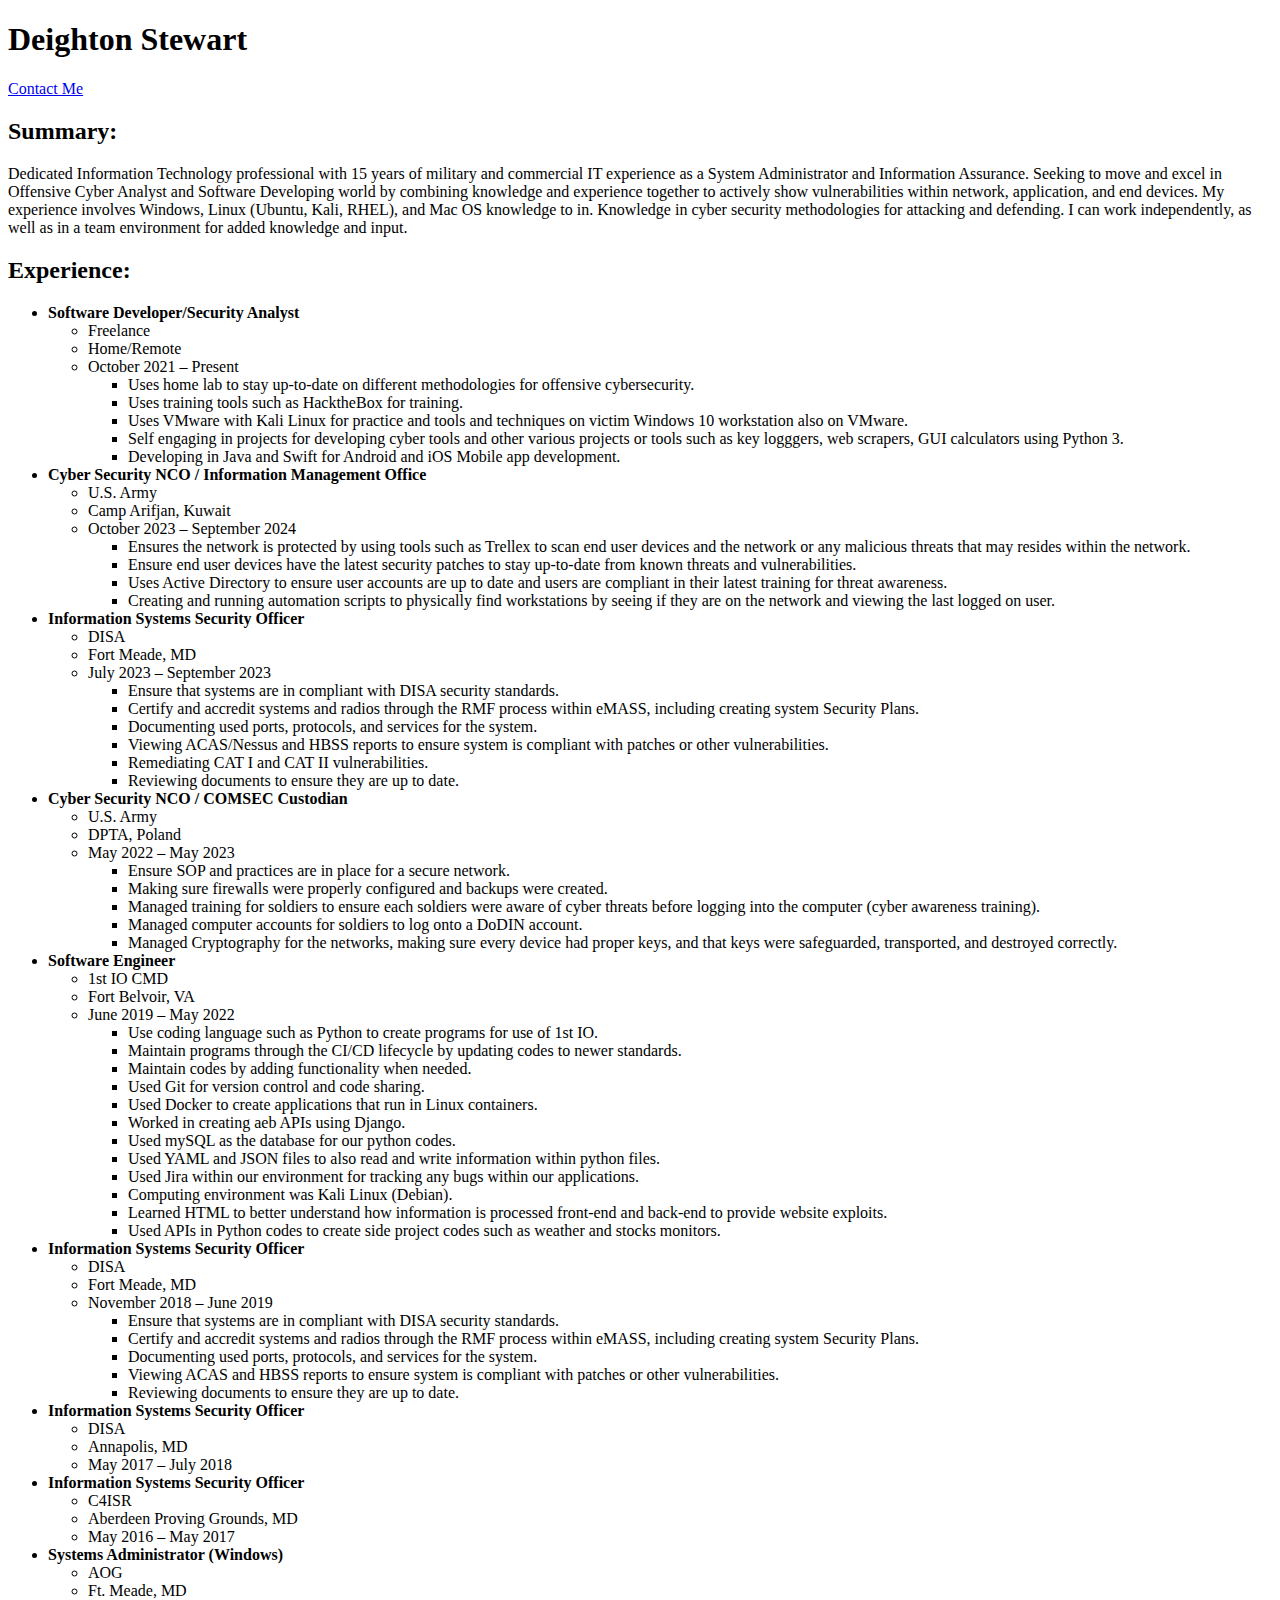
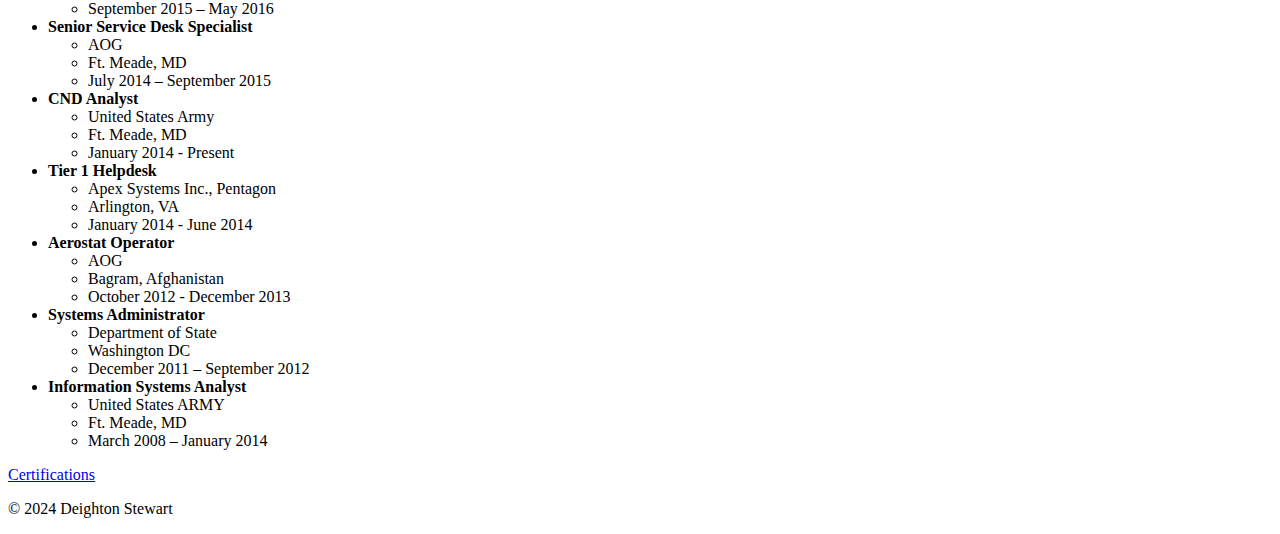
==== index.html @ 578d5a9e "Add files via upload" ====
<!DOCTYPE html>
<html lang="en">
<head>
    <meta charset="UTF-8">
    <meta name="viewport" content="width=device-width, initial-scale=1.0">
    <title>My Resume</title>
</head>
<body>
    <h1>Deighton Stewart</h1>
    <a href="./public/contact.html">Contact Me</a>
    <h2>Summary:</h2>
    <p>
        Dedicated Information Technology professional with 15 years of military and commercial IT experience as a System Administrator and Information Assurance. Seeking to move and excel in Offensive Cyber Analyst and Software Developing world by combining knowledge and experience together to actively show vulnerabilities within network, application, and end devices.
My experience involves Windows, Linux (Ubuntu, Kali, RHEL), and Mac OS knowledge to in. Knowledge in cyber security methodologies for attacking and defending. I can work independently, as well as in a team environment for added knowledge and input.

    </p>

    <h2>
        Experience:
    </h2>
        <ul>
        <li>
            <b>Software Developer/Security Analyst</b>
            <ul>
                <li>Freelance</li>
        <li>Home/Remote</li>
        <li>October 2021 – Present</li>
            <ul>
                <li>
                    Uses home lab to stay up-to-date on different methodologies for offensive cybersecurity. 
                </li>
                <li>
                    Uses training tools such as HacktheBox for training.
                </li>
                <li>
                    Uses VMware with Kali Linux for practice and tools and techniques on victim Windows 10 workstation also on VMware.
                </li>
                <li>
                    Self engaging in projects for developing cyber tools and other various projects or tools such as key logggers, web scrapers, GUI calculators using Python 3.
                </li>
                <li>
                    Developing in Java and Swift for Android and iOS Mobile app development.
                </li>
            </ul>
            </ul>
        </li>
        <li>
            <b>Cyber Security NCO / Information Management Office</b>
            <ul>
                <li>U.S. Army</li>
        <li>Camp Arifjan, Kuwait</li>
        <li>October 2023 – September 2024</li>
            <ul>
                <li>
                    Ensures the network is protected by using tools such as Trellex to scan end user devices and the network or any malicious threats that may resides within the network.
                </li>
                <li>
                    Ensure end user devices have the latest security patches to stay up-to-date from known threats and vulnerabilities.
                </li>
                <li>
                    Uses Active Directory to ensure user accounts are up to date and users are compliant in their latest training for threat awareness.
                </li>
                <li>
                    Creating and running automation scripts to physically find workstations by seeing if they are on the network and viewing the last logged on user.
                </li>
            </ul>
            </ul>
        </li>
        
        <li>
            <b>Information Systems Security Officer</b>
            <ul>
                <li>DISA</li>
        <li>Fort Meade, MD</li>
        <li>July 2023 – September 2023</li>
            <ul>
                <li>
                    Ensure that systems are in compliant with DISA security standards.
                </li>
                <li>
                    Certify and accredit systems and radios through the RMF process within eMASS, including creating system Security Plans.
                </li>
                <li>
                    Documenting used ports, protocols, and services for the system.
                </li>
                <li>
                    Viewing ACAS/Nessus and HBSS reports to ensure system is compliant with patches or other vulnerabilities.
                </li>
                <li>
                    Remediating CAT I and CAT II vulnerabilities.
                </li>
                <li>
                    Reviewing documents to ensure they are up to date.
                </li>
            </ul>
            </ul>
        </li>

        <li>
            <b>Cyber Security NCO / COMSEC Custodian</b>
            <ul>
                <li>U.S. Army </li>
        <li>DPTA, Poland</li>
        <li>May 2022 – May 2023</li>
            <ul>
                <li>
                    Ensure SOP and practices are in place for a secure network.
                </li>
                <li>
                    Making sure firewalls were properly configured and backups were created.
                </li>
                <li>
                    Managed training for soldiers to ensure each soldiers were aware of cyber threats before logging into the computer (cyber awareness training).
                </li>
                <li>
                    Managed computer accounts for soldiers to log onto a DoDIN account.
                </li>
                <li>
                    Managed Cryptography for the networks, making sure every device had proper keys, and that keys were safeguarded, transported, and destroyed correctly.
                </li>
            </ul>
            </ul>
        </li>

        <li>
            <b>Software Engineer</b>
            <ul>
                <li>1st IO CMD </li>
        <li>Fort Belvoir, VA</li>
        <li>June 2019 – May 2022</li>
            <ul>
                <li>
                    Use coding language such as Python to create programs for use of 1st IO.
                </li>
                <li>
                    Maintain programs through the CI/CD lifecycle by updating codes to newer standards.
                </li>
                <li>
                    Maintain codes by adding functionality when needed.
                </li>
                <li>
                    Used Git for version control and code sharing.
                </li>
                <li>
                    Used Docker to create applications that run in Linux containers.
                </li>
                <li>
                    Worked in creating aeb APIs using Django.
                </li>
                <li>
                    Used mySQL as the database for our python codes.
                </li>
                <li>
                    Used YAML and JSON files to also read and write information within python files.
                </li>
                <li>
                    Used Jira within our environment for tracking any bugs within our applications.
                </li>
                <li>
                    Computing environment was Kali Linux (Debian).
                </li>
                <li>
                    Learned HTML to better understand how information is processed front-end and back-end to provide website exploits.
                </li>
                <li>
                    Used APIs in Python codes to create side project codes such as weather and stocks monitors.
                </li>
            </ul>
            </ul>
        </li>
        
        <li>
            <b>Information Systems Security Officer</b>
            <ul>
                <li>DISA</li>
        <li>Fort Meade, MD</li>
        <li>November 2018 – June 2019</li>
            <ul>
                <li>
                    Ensure that systems are in compliant with DISA security standards.
                </li>
                <li>
                    Certify and accredit systems and radios through the RMF process within eMASS, including creating system Security Plans.
                </li>
                <li>
                    Documenting used ports, protocols, and services for the system.
                </li>
                <li>
                    Viewing ACAS and HBSS reports to ensure system is compliant with patches or other vulnerabilities.
                </li>
                <li>
                    Reviewing documents to ensure they are up to date.
                </li>
            </ul>
            </ul>
        </li>

        <li>
            <b>Information Systems Security Officer</b>
            <ul>
                <li>DISA</li>
        <li>Annapolis, MD</li>
        <li>May 2017 – July 2018</li>
            </ul>
        </li>

        <li>
        <b>Information Systems Security Officer</b>
        <ul>
            <li>C4ISR</li>
    <li>Aberdeen Proving Grounds, MD</li>
    <li>May 2016 – May 2017</li>
        </ul>
    </li>

    <li>
        <b>Systems Administrator (Windows)</b>
        <ul>
            <li>AOG</li>
    <li>Ft. Meade, MD</li>
    <li>September 2015 – May 2016</li>
        </ul>
    </li>

    <li>
        <b>Senior Service Desk Specialist</b>
        <ul>
            <li>AOG</li>
    <li>Ft. Meade, MD</li>
    <li>July 2014 – September 2015</li>
        </ul>
    </li>

    <li>
        <b>CND Analyst</b>
        <ul>
            <li>United States Army</li>
    <li>Ft. Meade, MD</li>
    <li>January 2014 - Present</li>
        </ul>
    </li>

    <li>
        <b>Tier 1 Helpdesk</b>
        <ul>
            <li>Apex Systems Inc., Pentagon</li>
    <li>Arlington, VA</li>
    <li>January 2014 - June 2014</li>
        </ul>
    </li>

    <li>
        <b>Aerostat Operator</b>
        <ul>
            <li>AOG</li>
    <li>Bagram, Afghanistan</li>
    <li>October 2012 - December 2013</li>
        </ul>
    </li>

    <li>
        <b>Systems Administrator</b>
        <ul>
            <li>Department of State</li>
    <li>Washington DC</li>
    <li>December 2011 – September 2012</li>
        </ul>
    </li>

    <li>
        <b>Information Systems Analyst</b>
        <ul>
            <li>United States ARMY</li>
    <li>Ft. Meade, MD</li>
    <li>March 2008 – January 2014</li>
        </ul>
    </li>
                                          
</ul>    

<a href="./public/certifications.html">Certifications</a>





                                           
                                                                                                                                         



                                                                                    
                                                                                                                                    
<footer>
    <p>© 2024 Deighton Stewart</p>
  </footer>



</body>
</html>
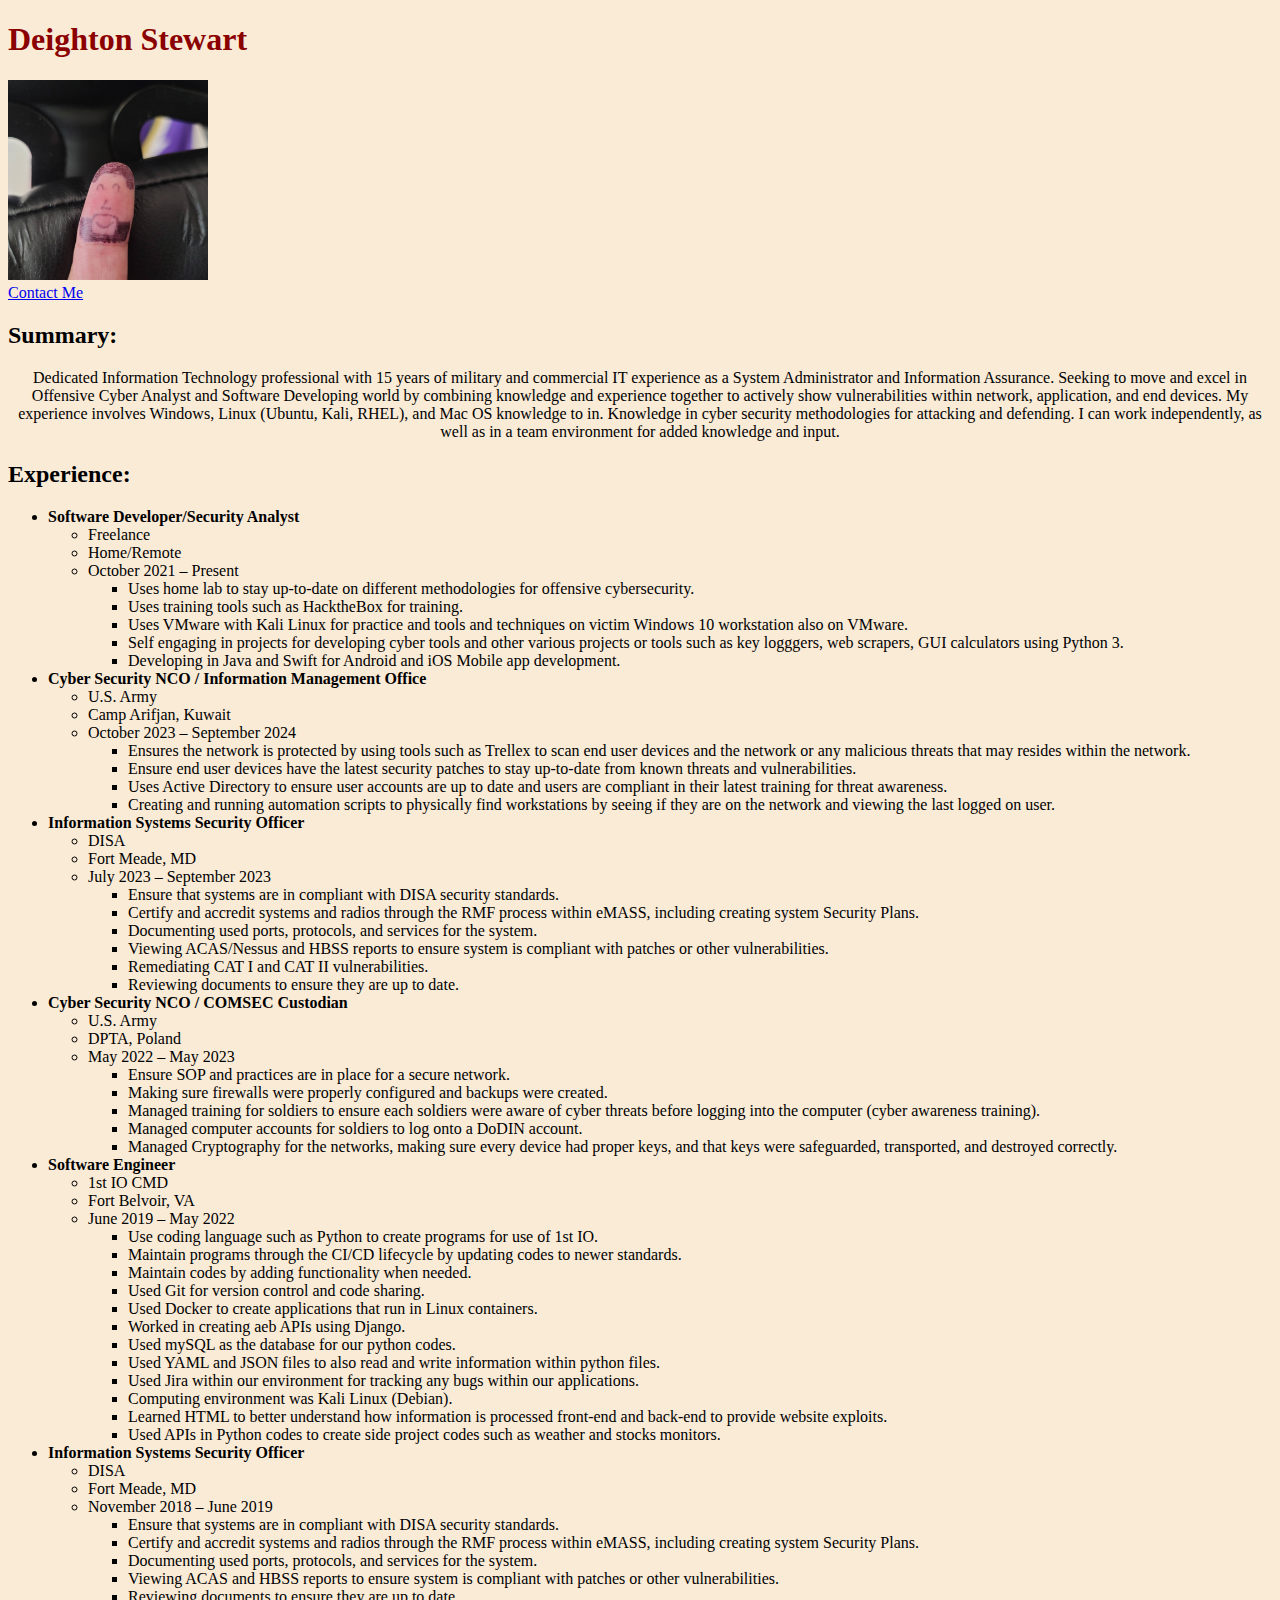
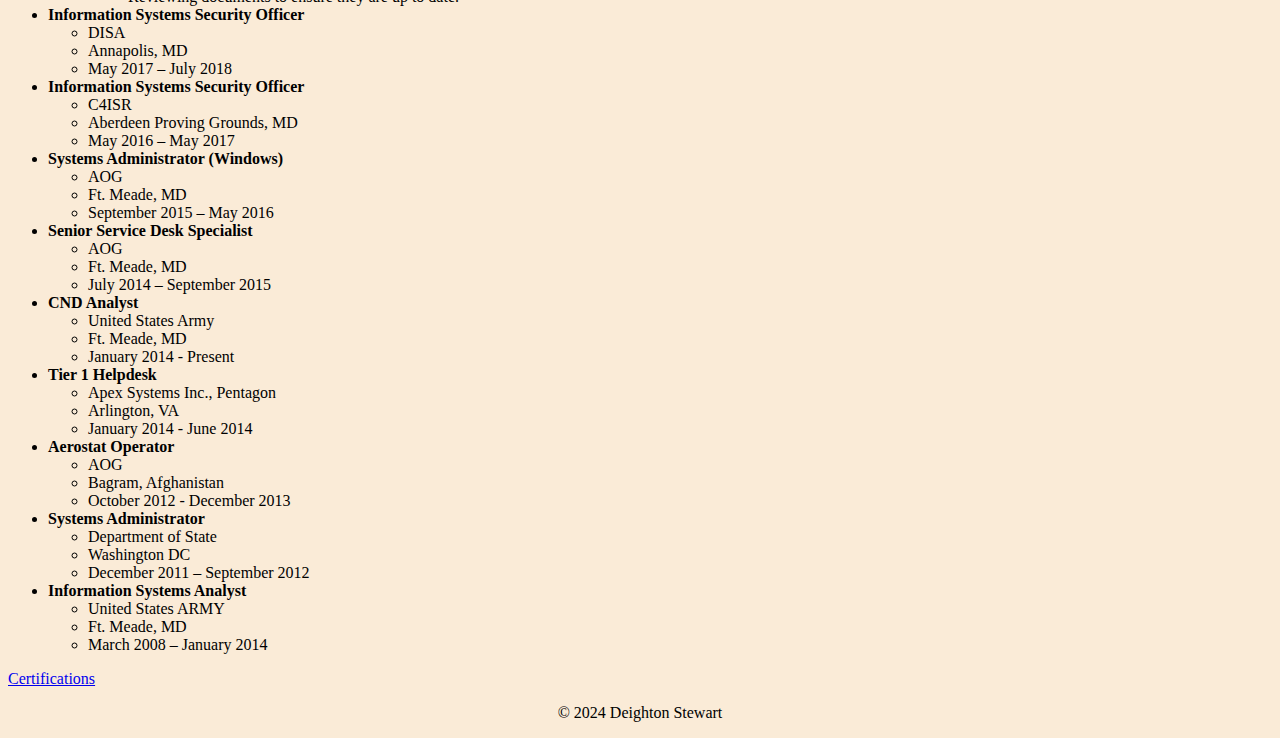
==== commit ae665923: "Add files via upload" ====
--- a/index.html
+++ b/index.html
@@ -4,9 +4,12 @@
     <meta charset="UTF-8">
     <meta name="viewport" content="width=device-width, initial-scale=1.0">
     <title>My Resume</title>
+    <link rel="stylesheet" href="./style.css" />
 </head>
 <body>
-    <h1>Deighton Stewart</h1>
+    <h1 id="intro">Deighton Stewart</h1>
+    <img id="me" src="./public/images/finger.jpg" />
+    <br />
     <a href="./public/contact.html">Contact Me</a>
     <h2>Summary:</h2>
     <p>
--- a/style.css
+++ b/style.css
@@ -0,0 +1,16 @@
+p {
+    text-align: center;
+}
+
+html {
+    background-color: antiquewhite;
+}
+
+#me {
+    height: 200px;
+    width: 200px;
+}
+
+#intro {
+    color: darkred;
+}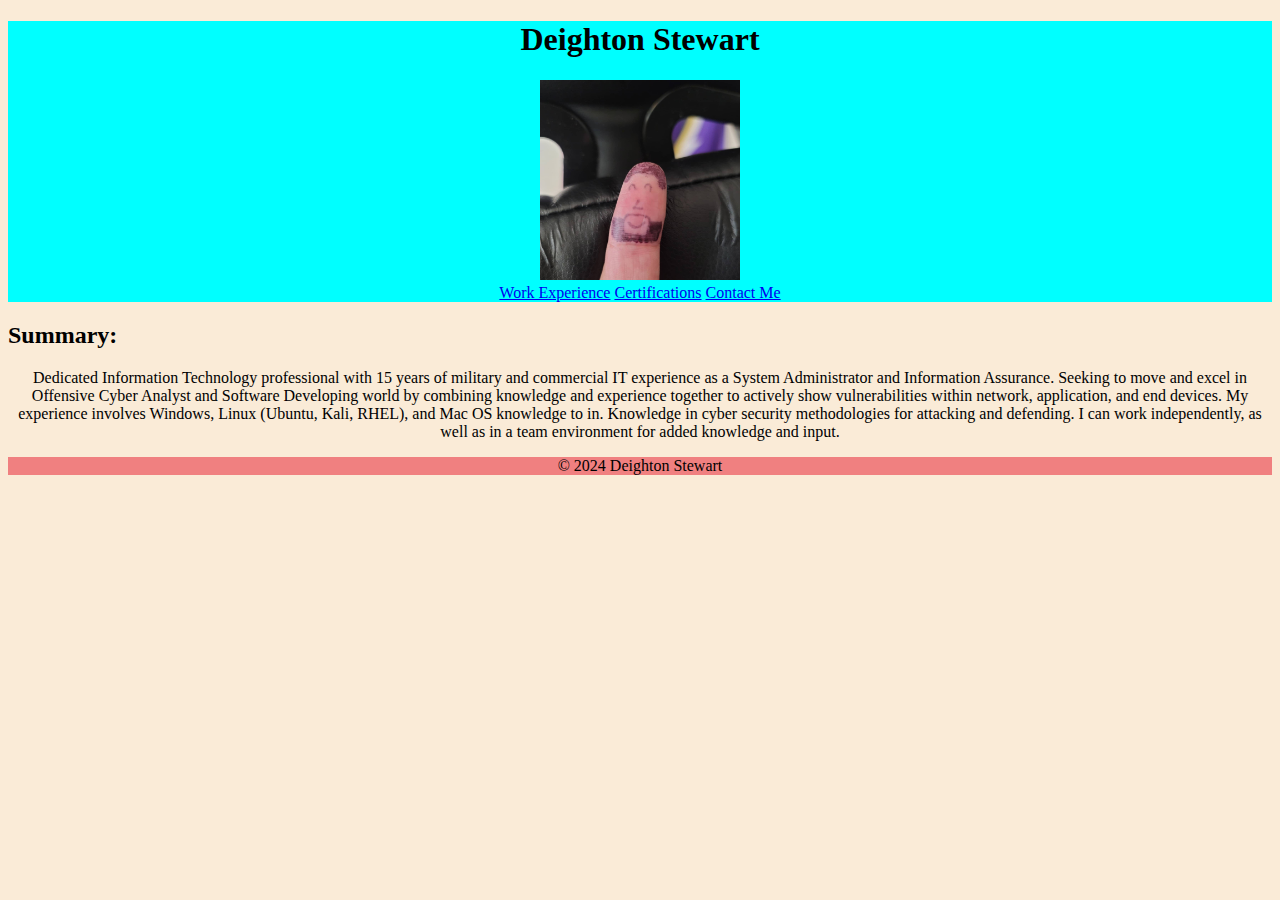
==== commit d0e6c83e: "Add files via upload" ====
--- a/index.html
+++ b/index.html
@@ -7,293 +7,20 @@
     <link rel="stylesheet" href="./style.css" />
 </head>
 <body>
+    <div id="intro-div">
     <h1 id="intro">Deighton Stewart</h1>
     <img id="me" src="./public/images/finger.jpg" />
     <br />
+    <a href="./public/experience.html">Work Experience</a>
+    <a href="./public/certifications.html">Certifications</a>
     <a href="./public/contact.html">Contact Me</a>
+</div>
     <h2>Summary:</h2>
     <p>
         Dedicated Information Technology professional with 15 years of military and commercial IT experience as a System Administrator and Information Assurance. Seeking to move and excel in Offensive Cyber Analyst and Software Developing world by combining knowledge and experience together to actively show vulnerabilities within network, application, and end devices.
 My experience involves Windows, Linux (Ubuntu, Kali, RHEL), and Mac OS knowledge to in. Knowledge in cyber security methodologies for attacking and defending. I can work independently, as well as in a team environment for added knowledge and input.
-
     </p>
-
-    <h2>
-        Experience:
-    </h2>
-        <ul>
-        <li>
-            <b>Software Developer/Security Analyst</b>
-            <ul>
-                <li>Freelance</li>
-        <li>Home/Remote</li>
-        <li>October 2021 – Present</li>
-            <ul>
-                <li>
-                    Uses home lab to stay up-to-date on different methodologies for offensive cybersecurity. 
-                </li>
-                <li>
-                    Uses training tools such as HacktheBox for training.
-                </li>
-                <li>
-                    Uses VMware with Kali Linux for practice and tools and techniques on victim Windows 10 workstation also on VMware.
-                </li>
-                <li>
-                    Self engaging in projects for developing cyber tools and other various projects or tools such as key logggers, web scrapers, GUI calculators using Python 3.
-                </li>
-                <li>
-                    Developing in Java and Swift for Android and iOS Mobile app development.
-                </li>
-            </ul>
-            </ul>
-        </li>
-        <li>
-            <b>Cyber Security NCO / Information Management Office</b>
-            <ul>
-                <li>U.S. Army</li>
-        <li>Camp Arifjan, Kuwait</li>
-        <li>October 2023 – September 2024</li>
-            <ul>
-                <li>
-                    Ensures the network is protected by using tools such as Trellex to scan end user devices and the network or any malicious threats that may resides within the network.
-                </li>
-                <li>
-                    Ensure end user devices have the latest security patches to stay up-to-date from known threats and vulnerabilities.
-                </li>
-                <li>
-                    Uses Active Directory to ensure user accounts are up to date and users are compliant in their latest training for threat awareness.
-                </li>
-                <li>
-                    Creating and running automation scripts to physically find workstations by seeing if they are on the network and viewing the last logged on user.
-                </li>
-            </ul>
-            </ul>
-        </li>
-        
-        <li>
-            <b>Information Systems Security Officer</b>
-            <ul>
-                <li>DISA</li>
-        <li>Fort Meade, MD</li>
-        <li>July 2023 – September 2023</li>
-            <ul>
-                <li>
-                    Ensure that systems are in compliant with DISA security standards.
-                </li>
-                <li>
-                    Certify and accredit systems and radios through the RMF process within eMASS, including creating system Security Plans.
-                </li>
-                <li>
-                    Documenting used ports, protocols, and services for the system.
-                </li>
-                <li>
-                    Viewing ACAS/Nessus and HBSS reports to ensure system is compliant with patches or other vulnerabilities.
-                </li>
-                <li>
-                    Remediating CAT I and CAT II vulnerabilities.
-                </li>
-                <li>
-                    Reviewing documents to ensure they are up to date.
-                </li>
-            </ul>
-            </ul>
-        </li>
-
-        <li>
-            <b>Cyber Security NCO / COMSEC Custodian</b>
-            <ul>
-                <li>U.S. Army </li>
-        <li>DPTA, Poland</li>
-        <li>May 2022 – May 2023</li>
-            <ul>
-                <li>
-                    Ensure SOP and practices are in place for a secure network.
-                </li>
-                <li>
-                    Making sure firewalls were properly configured and backups were created.
-                </li>
-                <li>
-                    Managed training for soldiers to ensure each soldiers were aware of cyber threats before logging into the computer (cyber awareness training).
-                </li>
-                <li>
-                    Managed computer accounts for soldiers to log onto a DoDIN account.
-                </li>
-                <li>
-                    Managed Cryptography for the networks, making sure every device had proper keys, and that keys were safeguarded, transported, and destroyed correctly.
-                </li>
-            </ul>
-            </ul>
-        </li>
-
-        <li>
-            <b>Software Engineer</b>
-            <ul>
-                <li>1st IO CMD </li>
-        <li>Fort Belvoir, VA</li>
-        <li>June 2019 – May 2022</li>
-            <ul>
-                <li>
-                    Use coding language such as Python to create programs for use of 1st IO.
-                </li>
-                <li>
-                    Maintain programs through the CI/CD lifecycle by updating codes to newer standards.
-                </li>
-                <li>
-                    Maintain codes by adding functionality when needed.
-                </li>
-                <li>
-                    Used Git for version control and code sharing.
-                </li>
-                <li>
-                    Used Docker to create applications that run in Linux containers.
-                </li>
-                <li>
-                    Worked in creating aeb APIs using Django.
-                </li>
-                <li>
-                    Used mySQL as the database for our python codes.
-                </li>
-                <li>
-                    Used YAML and JSON files to also read and write information within python files.
-                </li>
-                <li>
-                    Used Jira within our environment for tracking any bugs within our applications.
-                </li>
-                <li>
-                    Computing environment was Kali Linux (Debian).
-                </li>
-                <li>
-                    Learned HTML to better understand how information is processed front-end and back-end to provide website exploits.
-                </li>
-                <li>
-                    Used APIs in Python codes to create side project codes such as weather and stocks monitors.
-                </li>
-            </ul>
-            </ul>
-        </li>
-        
-        <li>
-            <b>Information Systems Security Officer</b>
-            <ul>
-                <li>DISA</li>
-        <li>Fort Meade, MD</li>
-        <li>November 2018 – June 2019</li>
-            <ul>
-                <li>
-                    Ensure that systems are in compliant with DISA security standards.
-                </li>
-                <li>
-                    Certify and accredit systems and radios through the RMF process within eMASS, including creating system Security Plans.
-                </li>
-                <li>
-                    Documenting used ports, protocols, and services for the system.
-                </li>
-                <li>
-                    Viewing ACAS and HBSS reports to ensure system is compliant with patches or other vulnerabilities.
-                </li>
-                <li>
-                    Reviewing documents to ensure they are up to date.
-                </li>
-            </ul>
-            </ul>
-        </li>
-
-        <li>
-            <b>Information Systems Security Officer</b>
-            <ul>
-                <li>DISA</li>
-        <li>Annapolis, MD</li>
-        <li>May 2017 – July 2018</li>
-            </ul>
-        </li>
-
-        <li>
-        <b>Information Systems Security Officer</b>
-        <ul>
-            <li>C4ISR</li>
-    <li>Aberdeen Proving Grounds, MD</li>
-    <li>May 2016 – May 2017</li>
-        </ul>
-    </li>
-
-    <li>
-        <b>Systems Administrator (Windows)</b>
-        <ul>
-            <li>AOG</li>
-    <li>Ft. Meade, MD</li>
-    <li>September 2015 – May 2016</li>
-        </ul>
-    </li>
-
-    <li>
-        <b>Senior Service Desk Specialist</b>
-        <ul>
-            <li>AOG</li>
-    <li>Ft. Meade, MD</li>
-    <li>July 2014 – September 2015</li>
-        </ul>
-    </li>
-
-    <li>
-        <b>CND Analyst</b>
-        <ul>
-            <li>United States Army</li>
-    <li>Ft. Meade, MD</li>
-    <li>January 2014 - Present</li>
-        </ul>
-    </li>
-
-    <li>
-        <b>Tier 1 Helpdesk</b>
-        <ul>
-            <li>Apex Systems Inc., Pentagon</li>
-    <li>Arlington, VA</li>
-    <li>January 2014 - June 2014</li>
-        </ul>
-    </li>
-
-    <li>
-        <b>Aerostat Operator</b>
-        <ul>
-            <li>AOG</li>
-    <li>Bagram, Afghanistan</li>
-    <li>October 2012 - December 2013</li>
-        </ul>
-    </li>
-
-    <li>
-        <b>Systems Administrator</b>
-        <ul>
-            <li>Department of State</li>
-    <li>Washington DC</li>
-    <li>December 2011 – September 2012</li>
-        </ul>
-    </li>
-
-    <li>
-        <b>Information Systems Analyst</b>
-        <ul>
-            <li>United States ARMY</li>
-    <li>Ft. Meade, MD</li>
-    <li>March 2008 – January 2014</li>
-        </ul>
-    </li>
-                                          
-</ul>    
-
-<a href="./public/certifications.html">Certifications</a>
-
-
-
-
-
-                                           
-                                                                                                                                         
-
-
-
-                                                                                    
-                                                                                                                                    
+    
 <footer>
     <p>© 2024 Deighton Stewart</p>
   </footer>
--- a/style.css
+++ b/style.css
@@ -11,6 +11,11 @@
     width: 200px;
 }
 
-#intro {
-    color: darkred;
+#intro-div {
+    background-color: cyan;
+    text-align: center;
+}
+
+footer {
+    background-color: lightcoral;
 }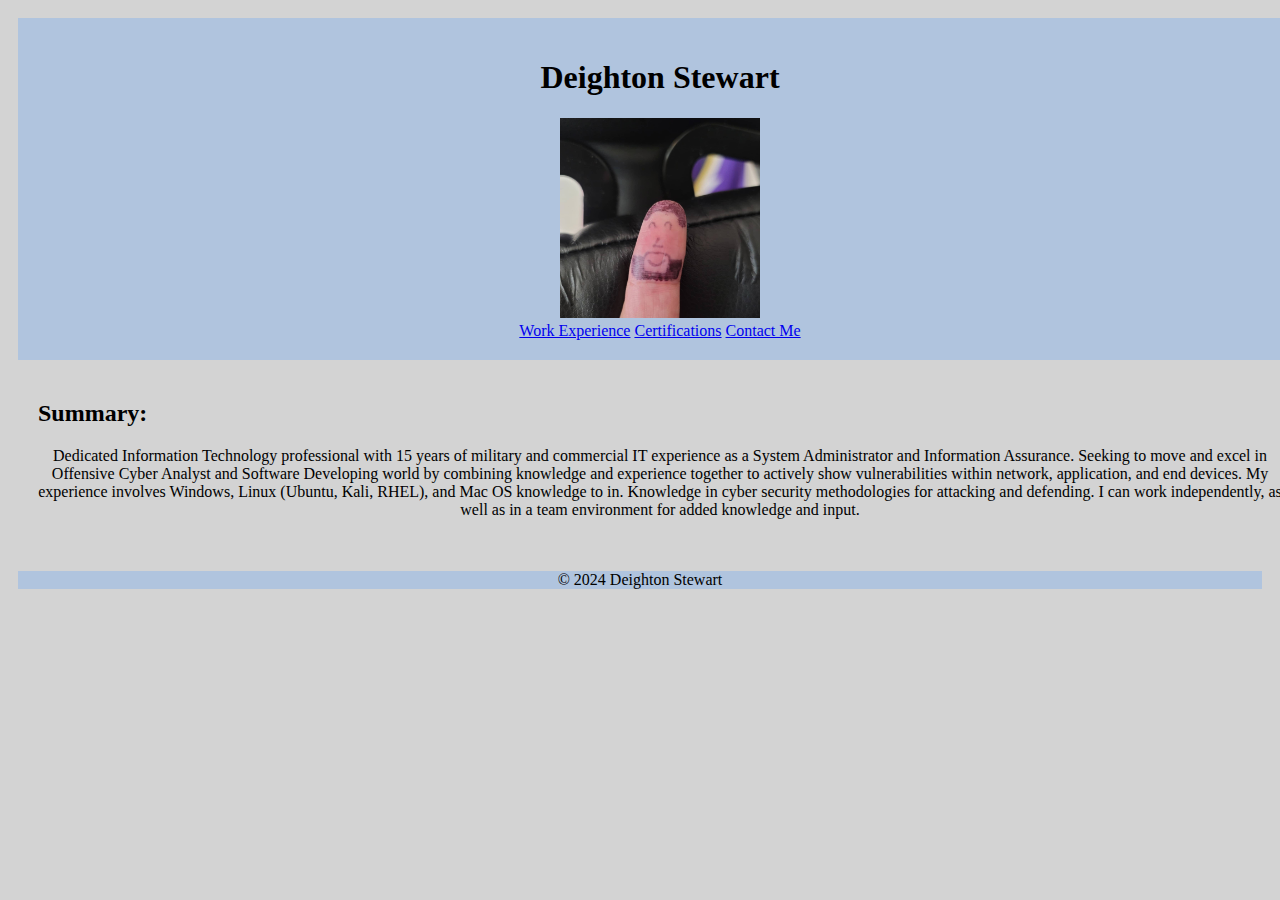
==== commit 80dc3745: "Add files via upload" ====
--- a/index.html
+++ b/index.html
@@ -8,19 +8,21 @@
 </head>
 <body>
     <div id="intro-div">
-    <h1 id="intro">Deighton Stewart</h1>
+    <h1>Deighton Stewart</h1>
     <img id="me" src="./public/images/finger.jpg" />
     <br />
+
     <a href="./public/experience.html">Work Experience</a>
     <a href="./public/certifications.html">Certifications</a>
     <a href="./public/contact.html">Contact Me</a>
 </div>
+<div class="summary">
     <h2>Summary:</h2>
     <p>
         Dedicated Information Technology professional with 15 years of military and commercial IT experience as a System Administrator and Information Assurance. Seeking to move and excel in Offensive Cyber Analyst and Software Developing world by combining knowledge and experience together to actively show vulnerabilities within network, application, and end devices.
 My experience involves Windows, Linux (Ubuntu, Kali, RHEL), and Mac OS knowledge to in. Knowledge in cyber security methodologies for attacking and defending. I can work independently, as well as in a team environment for added knowledge and input.
     </p>
-    
+</div>
 <footer>
     <p>© 2024 Deighton Stewart</p>
   </footer>
--- a/style.css
+++ b/style.css
@@ -3,7 +3,8 @@
 }
 
 html {
-    background-color: antiquewhite;
+    background-color: lightgray;
+    padding: 10px;
 }
 
 #me {
@@ -12,10 +13,15 @@
 }
 
 #intro-div {
-    background-color: cyan;
+    background-color: lightsteelblue;
     text-align: center;
 }
 
 footer {
-    background-color: lightcoral;
+    background-color: lightsteelblue;
+}
+
+div {
+    padding: 20px;
+    width: 100%;
 }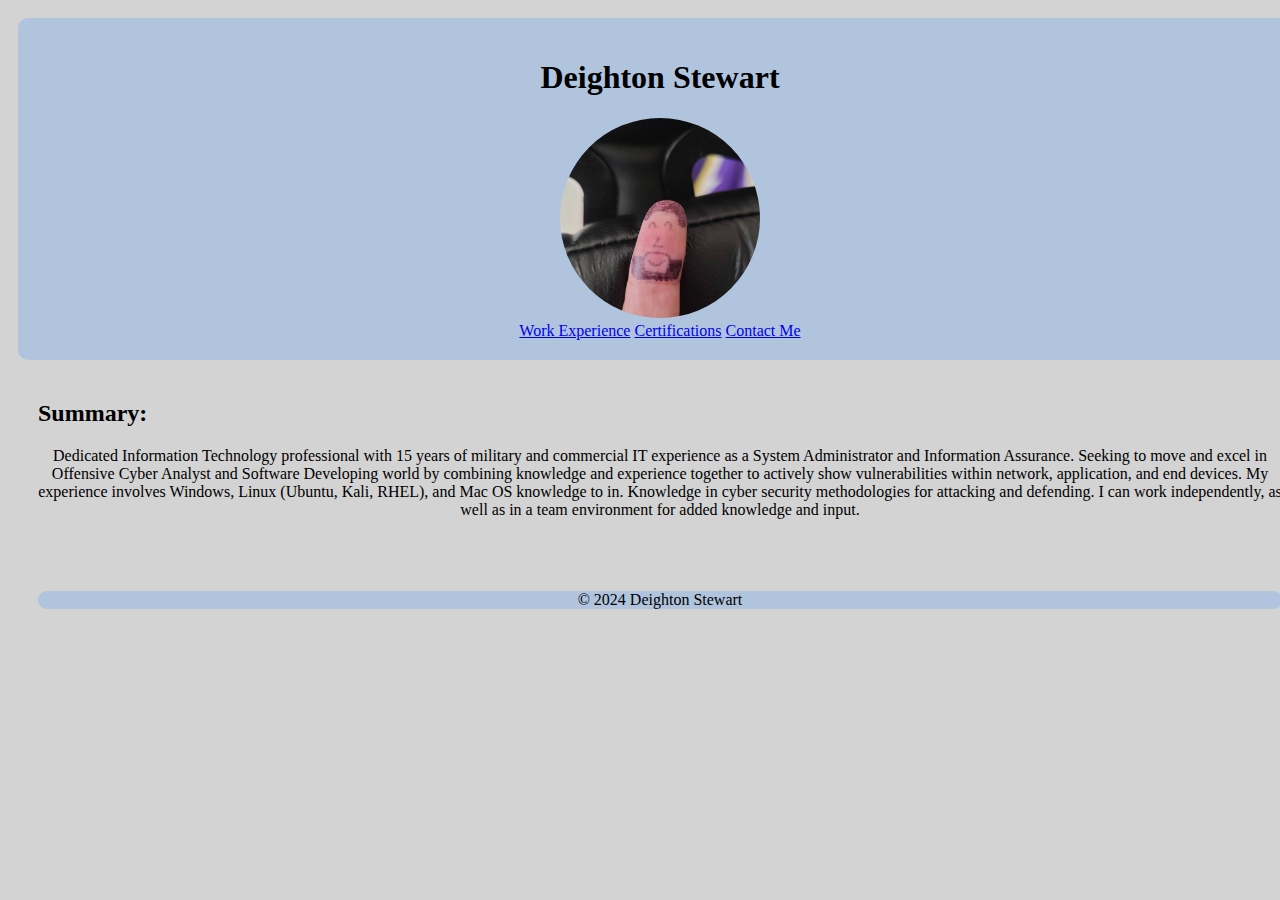
==== commit e35332ac: "Add files via upload" ====
--- a/index.html
+++ b/index.html
@@ -23,10 +23,12 @@
 My experience involves Windows, Linux (Ubuntu, Kali, RHEL), and Mac OS knowledge to in. Knowledge in cyber security methodologies for attacking and defending. I can work independently, as well as in a team environment for added knowledge and input.
     </p>
 </div>
+
+<div>
 <footer>
     <p>© 2024 Deighton Stewart</p>
   </footer>
-
+</div>
 
 
 </body>
--- a/style.css
+++ b/style.css
@@ -10,6 +10,7 @@
 #me {
     height: 200px;
     width: 200px;
+    border-radius: 50%;
 }
 
 #intro-div {
@@ -19,9 +20,11 @@
 
 footer {
     background-color: lightsteelblue;
+    border-radius: 10px;
 }
 
 div {
     padding: 20px;
     width: 100%;
-}+    border-radius: 10px;
+}
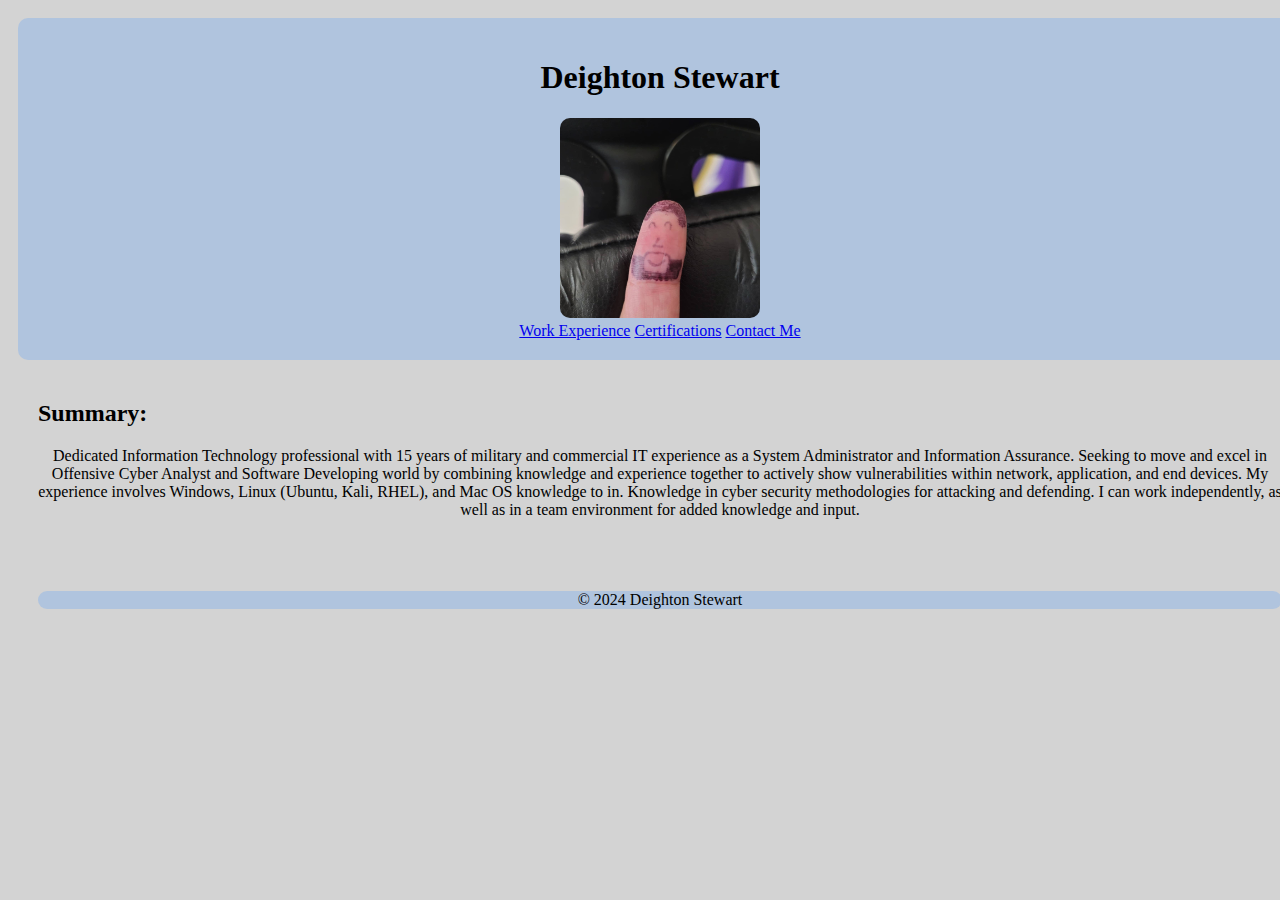
==== commit d2ad6f58: "Add files via upload" ====
--- a/index.html
+++ b/index.html
@@ -17,7 +17,7 @@
     <a href="./public/contact.html">Contact Me</a>
 </div>
 <div class="summary">
-    <h2>Summary:</h2>
+    <h2 class="header">Summary:</h2>
     <p>
         Dedicated Information Technology professional with 15 years of military and commercial IT experience as a System Administrator and Information Assurance. Seeking to move and excel in Offensive Cyber Analyst and Software Developing world by combining knowledge and experience together to actively show vulnerabilities within network, application, and end devices.
 My experience involves Windows, Linux (Ubuntu, Kali, RHEL), and Mac OS knowledge to in. Knowledge in cyber security methodologies for attacking and defending. I can work independently, as well as in a team environment for added knowledge and input.
--- a/style.css
+++ b/style.css
@@ -10,7 +10,7 @@
 #me {
     height: 200px;
     width: 200px;
-    border-radius: 50%;
+    border-radius: 10px;
 }
 
 #intro-div {
@@ -28,3 +28,39 @@
     width: 100%;
     border-radius: 10px;
 }
+
+.header {
+    text-align: left;
+}
+
+@media (max-width: 680px) {
+
+    #me {
+    border-radius: 50%;
+    }
+
+    .summary {
+        text-align: justify;
+        
+    }
+
+    html {
+        background-color: lightsteelblue;
+        padding: 10px;
+    }
+
+    #intro-div {
+        background-color: lightgray;
+        text-align: center;
+    }
+    
+    footer {
+        background-color: lightgray;
+        border-radius: 10px;
+    }
+
+    .header {
+        text-align: center;
+    }
+
+}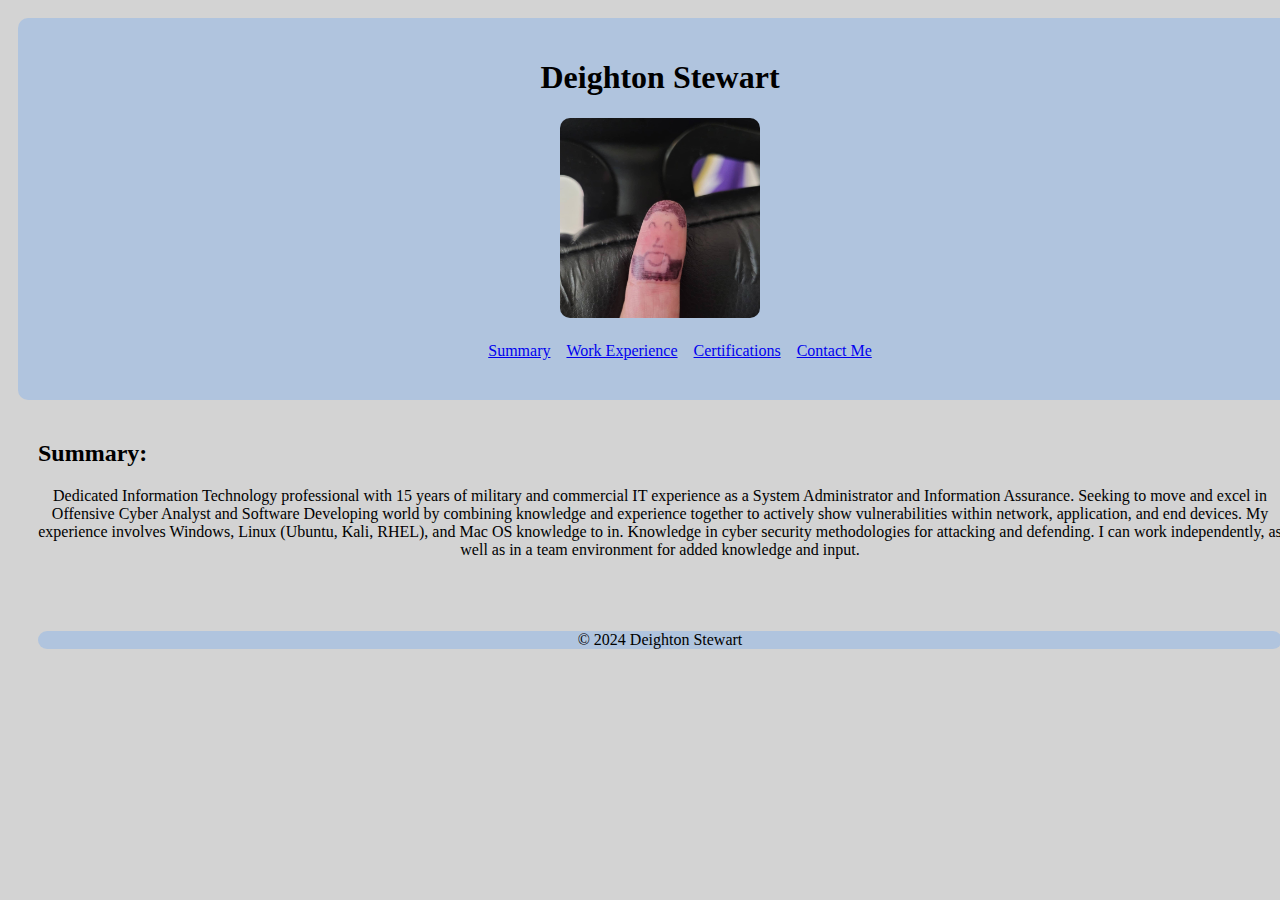
==== commit 181849c5: "Add files via upload" ====
--- a/index.html
+++ b/index.html
@@ -3,18 +3,21 @@
 <head>
     <meta charset="UTF-8">
     <meta name="viewport" content="width=device-width, initial-scale=1.0">
-    <title>My Resume</title>
+    <title>Deighton's Resume</title>
     <link rel="stylesheet" href="./style.css" />
 </head>
 <body>
     <div id="intro-div">
-    <h1>Deighton Stewart</h1>
+    <h1 class="header-name">Deighton Stewart</h1>
     <img id="me" src="./public/images/finger.jpg" />
     <br />
 
+    <div class="container">
+    <a href="./index.html">Summary</a>
     <a href="./public/experience.html">Work Experience</a>
     <a href="./public/certifications.html">Certifications</a>
     <a href="./public/contact.html">Contact Me</a>
+</div>
 </div>
 <div class="summary">
     <h2 class="header">Summary:</h2>
--- a/style.css
+++ b/style.css
@@ -11,11 +11,16 @@
     height: 200px;
     width: 200px;
     border-radius: 10px;
+    justify-content: center;
 }
 
 #intro-div {
     background-color: lightsteelblue;
     text-align: center;
+}
+
+.header-name {
+    display: block;
 }
 
 footer {
@@ -33,15 +38,18 @@
     text-align: left;
 }
 
+.container {
+    display: inline-flex;
+    gap: 1rem;
+    justify-content: center;
+    flex-wrap: wrap;
+
+}
+
 @media (max-width: 680px) {
 
     #me {
     border-radius: 50%;
-    }
-
-    .summary {
-        text-align: justify;
-        
     }
 
     html {
